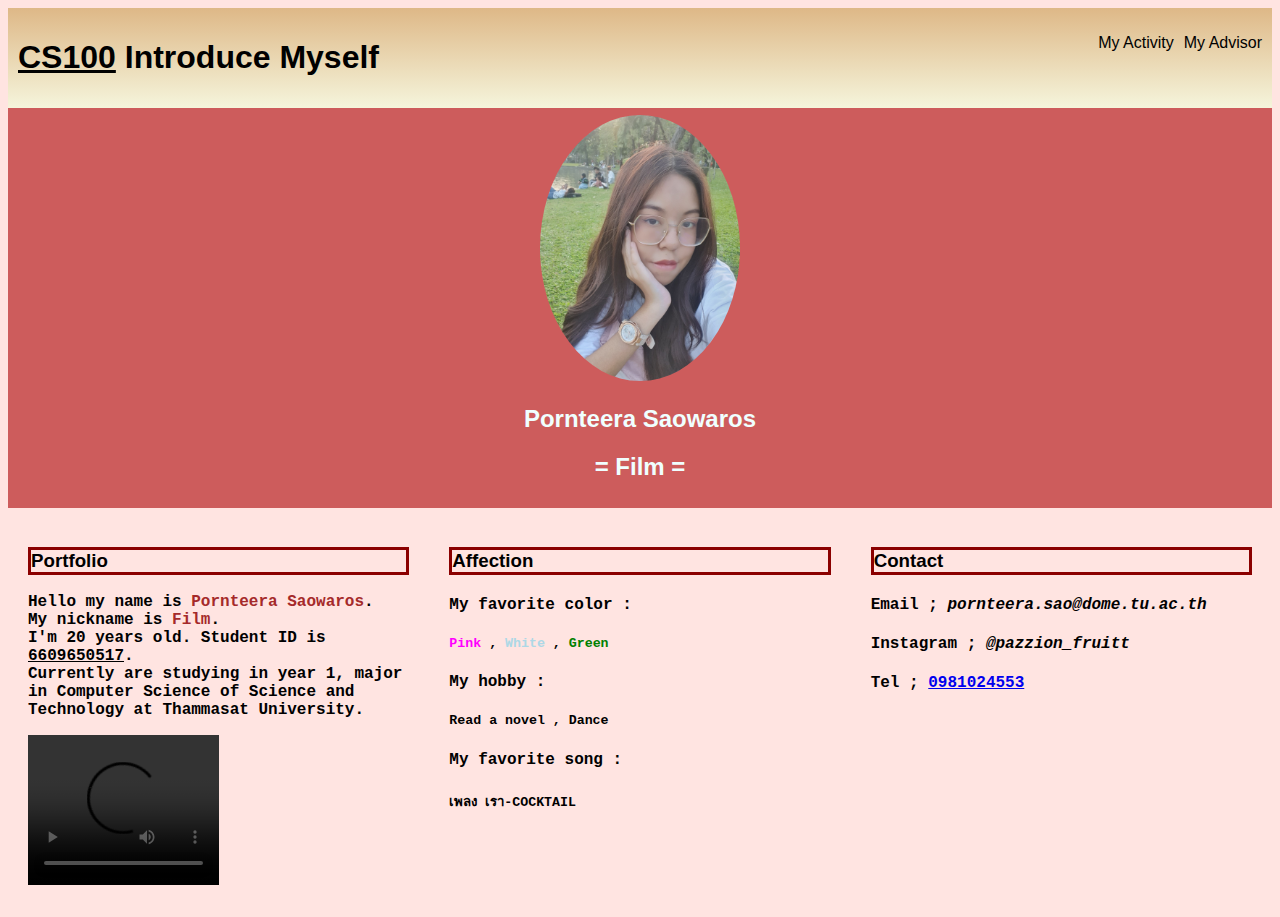
==== index.html @ 57b4b3fb "cd" ====
<!DOCTYPE html>
<html>
    <head>
        <title>Homepage</title>
            <link rel="stylesheet" href="CSS/My CSTU passport.css">
    </head>
    <body>
        <style>body {background-color:mistyrose;} </style>
        <nav> 
            <div class="logo">
                <h1><u>CS100</u> Introduce Myself</h1>
            </div>
            <ul class="menu">
                <li><a link href="html/myActivities.html">My Activity</a></li>
                <li><a link href="html/myAdvisor.html">My Advisor</a></li>
            </ul>
            
        </nav>
        <section class="banner">
            <div class="banner-info">
                <img src="image/20230322_174156.jpg">
                <h2>Pornteera Saowaros</h2>
                <h2>= Film =</h2>

            </div>
        </section>
        <main>
            <div>
                <h3>Portfolio</h3>
                <p>Hello my name is <font color="brown">Pornteera Saowaros</font>. <br>My nickname is <font color="brown">Film</font>. <br> I'm 20 years old. Student ID is <u>6609650517</u>. 
                 <br> Currently are studying in year 1, major in Computer Science of Science and Technology at Thammasat University.</p>
                <video src="VDO/3 กันยายน ค.ศ. 2023.mp4" controls></video>
            </div>
            <div>
                <h3>Affection</h3>
                <h4>My favorite color : </h4> <h5><font color="magenta">Pink</font> , <font color="lightblue">White</font>
                , <font color="green">Green</font></h5>
                <h4>My hobby :</h4>
                 <h5>Read a novel , Dance </h5>
                <h4>My favorite song : </h4>
                 <h5>เพลง เรา-COCKTAIL</h5>
            </div>
            <div>
                <h3>Contact</h3>
                <h4>Email ; <em>pornteera.sao@dome.tu.ac.th</em></h4>
                <h4>Instagram ; <em>@pazzion_fruitt</em></h4>
                <h4>Tel ; <a href="tel:0981024553">0981024553</a></h4>
            </div>
        </main>
    </body>
</html>
---- CSS/My CSTU passport.css ----
h2{
    font-family: 'Gill Sans', 'Gill Sans MT', Calibri, 'Trebuchet MS', sans-serif;
}

h3{
    font-family: 'Gill Sans', 'Gill Sans MT', Calibri, 'Trebuchet MS', sans-serif;
    border-style: solid;
    border-color:darkred;
}
h4, h5{
    font-family: 'Courier New', Courier, monospace;
}
p{
    font-family: 'Courier New', Courier, monospace;
    font-weight: bold;
}
.banner{
    background-color: indianred;
    color: azure;
    height: 400px;
    display: flex;
    align-items: center;
    justify-content: center
   
}
.banner-info{
    text-align: center;
}
.banner-info img {
    width: 200px;
    border-radius: 100%;
}
main{
    display: grid;
    grid-template-columns: 1fr 1fr 1fr;
}
main div{
    padding: 20px;
}

main video{
    width: 50%;
}

nav{
    font-family: 'Gill Sans', 'Gill Sans MT', Calibri, 'Trebuchet MS', sans-serif;
    background-image: linear-gradient(burlywood,beige) ;
    display: flex;
    justify-content: space-between;
    padding: 10px;

}
.menu {
    display: flex;
    list-style: none;
}
.menu li{
    margin-left: 10px;
}
.menu li a{
    text-decoration: none;
    color: black;
}
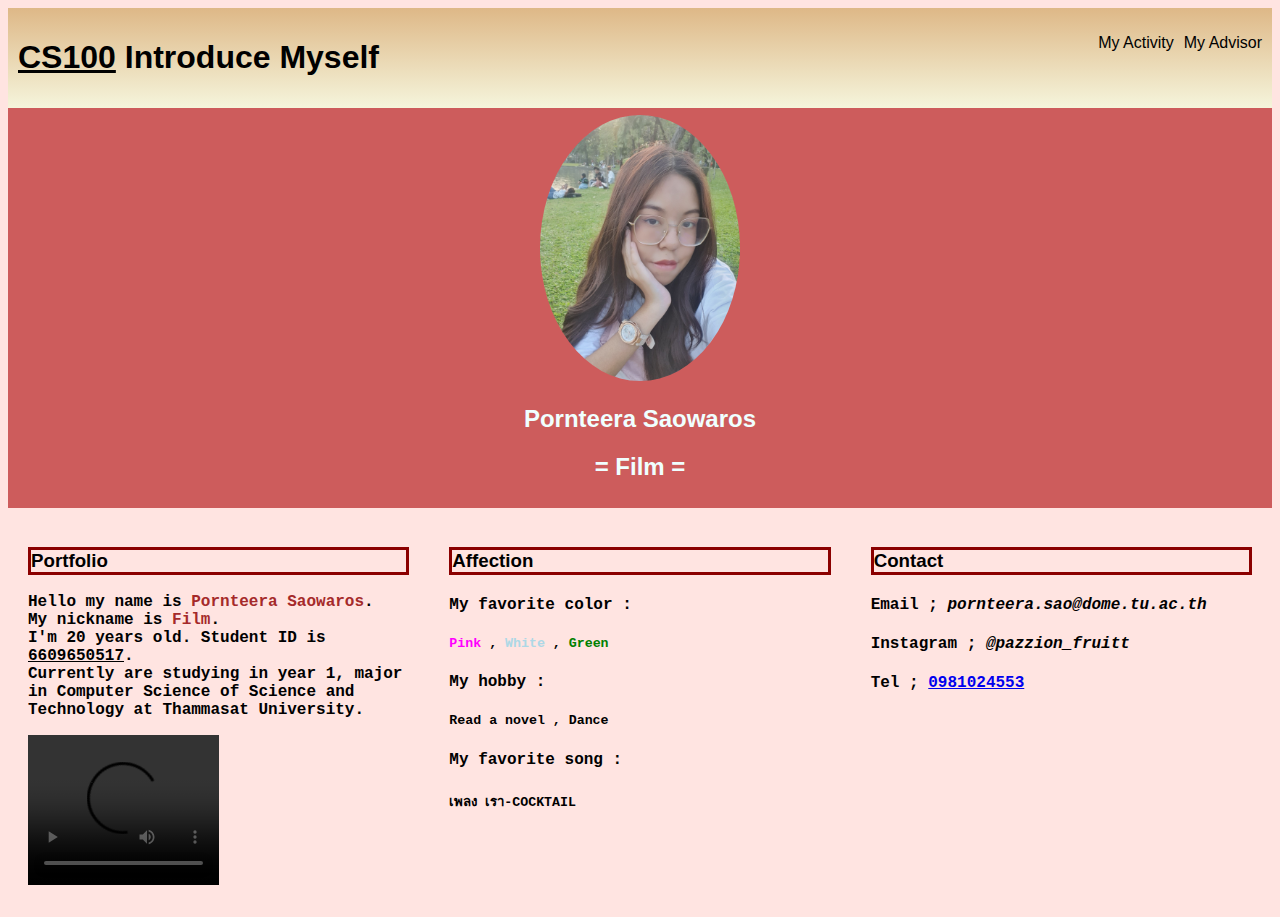
==== commit 5c8b46e4: "vv" ====
--- a/index.html
+++ b/index.html
@@ -14,7 +14,6 @@
                 <li><a link href="html/myActivities.html">My Activity</a></li>
                 <li><a link href="html/myAdvisor.html">My Advisor</a></li>
             </ul>
-            
         </nav>
         <section class="banner">
             <div class="banner-info">
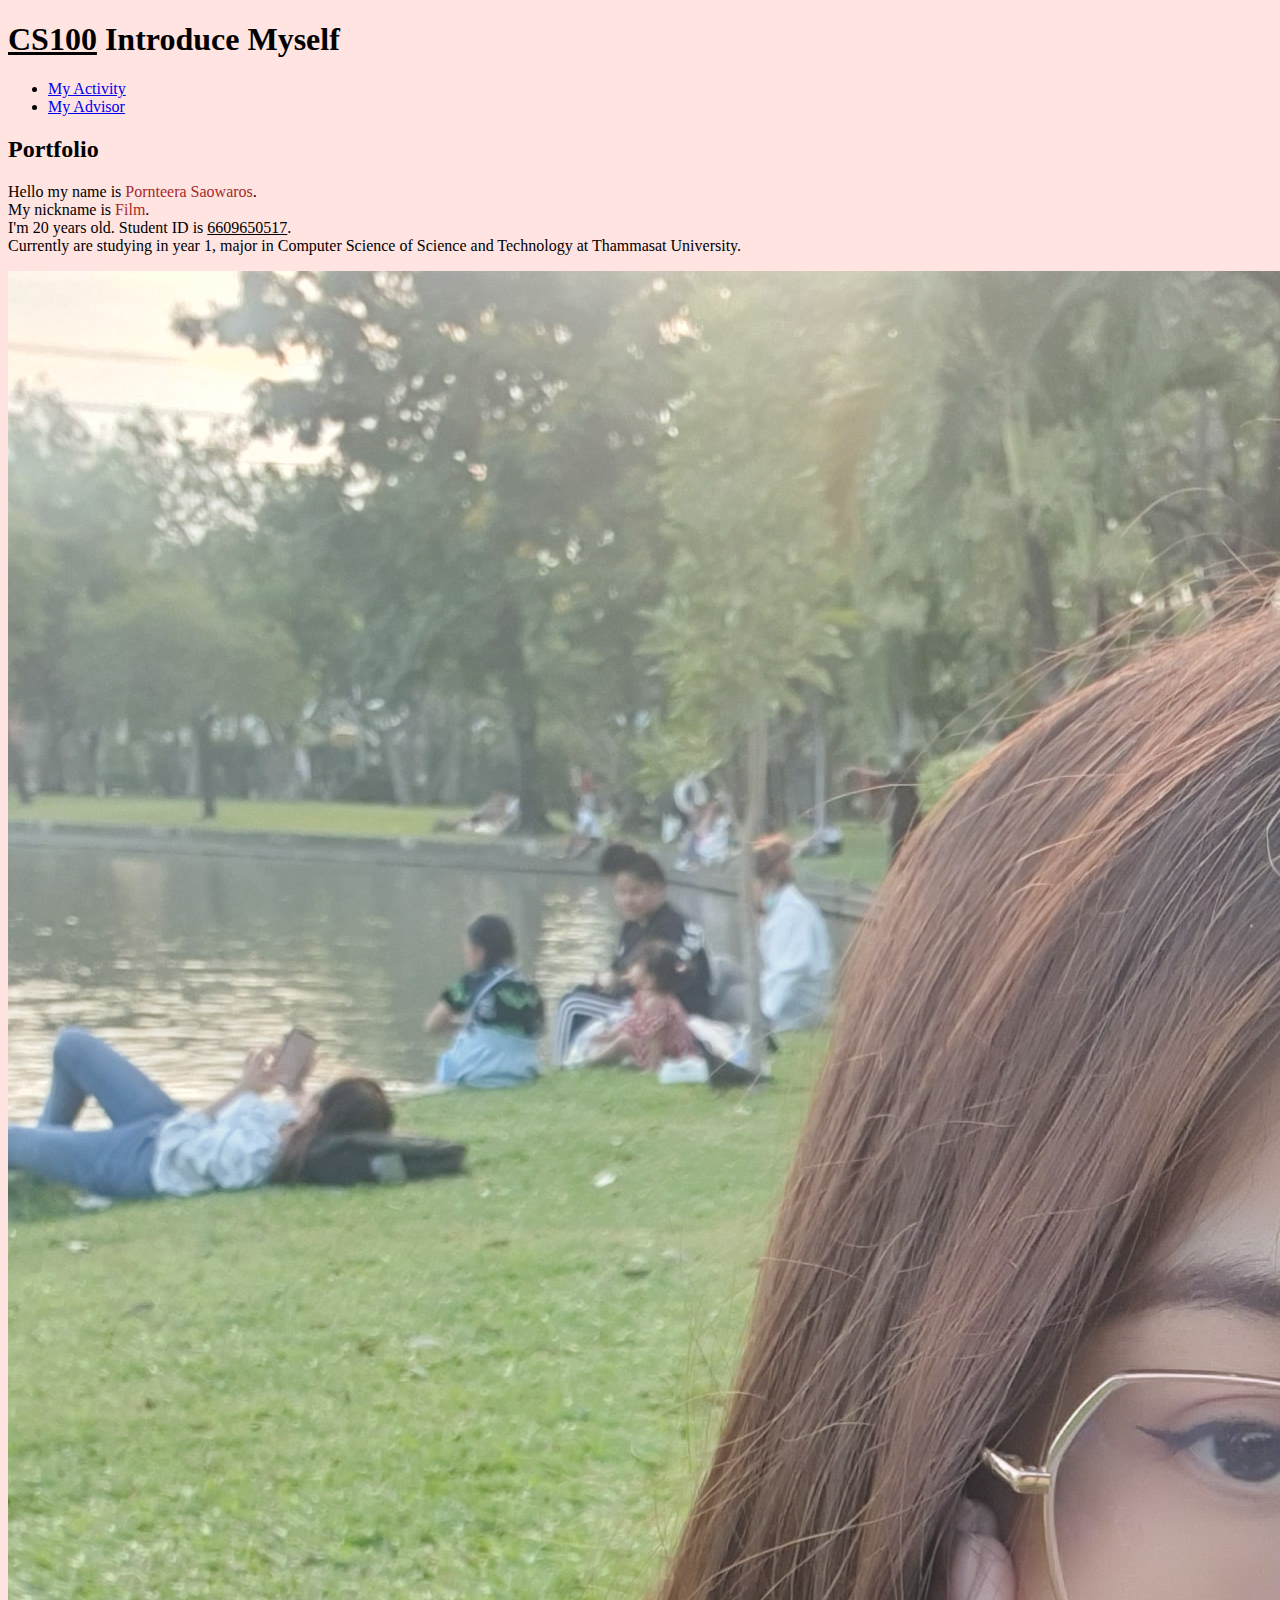
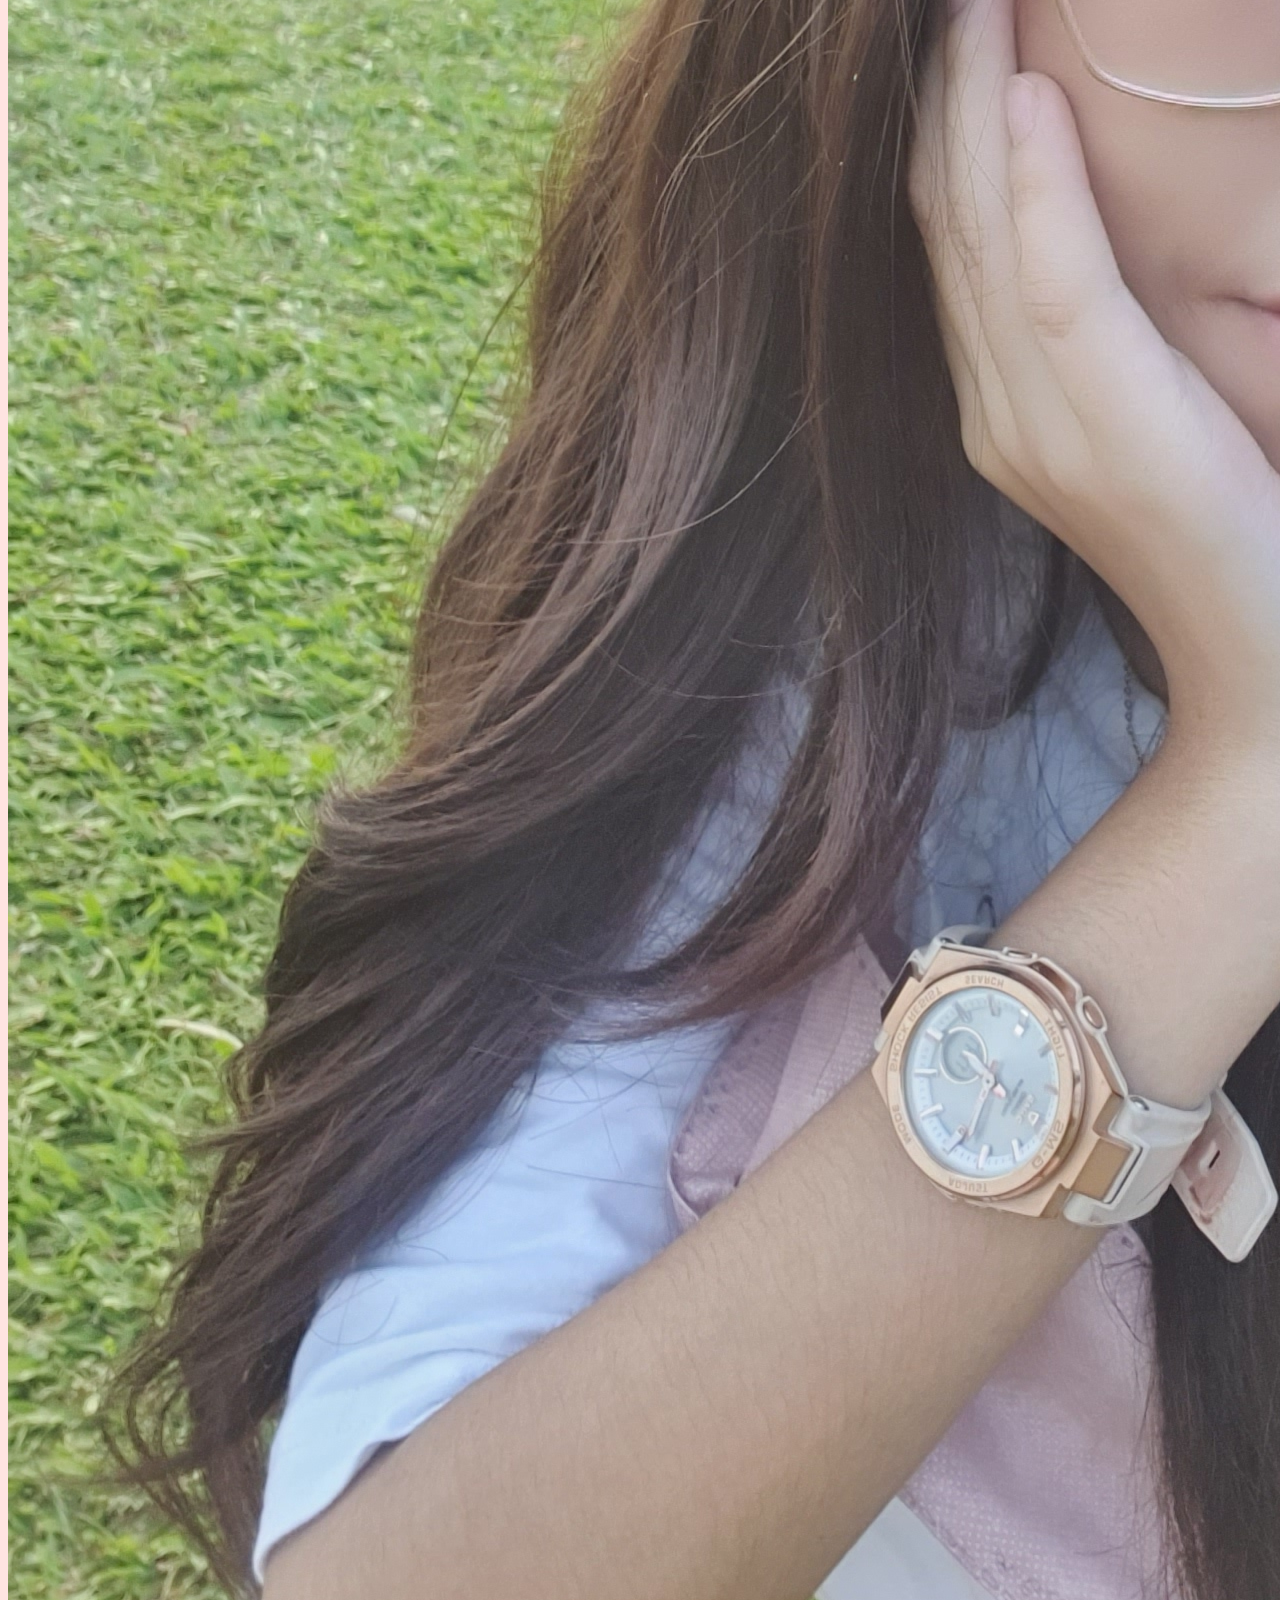
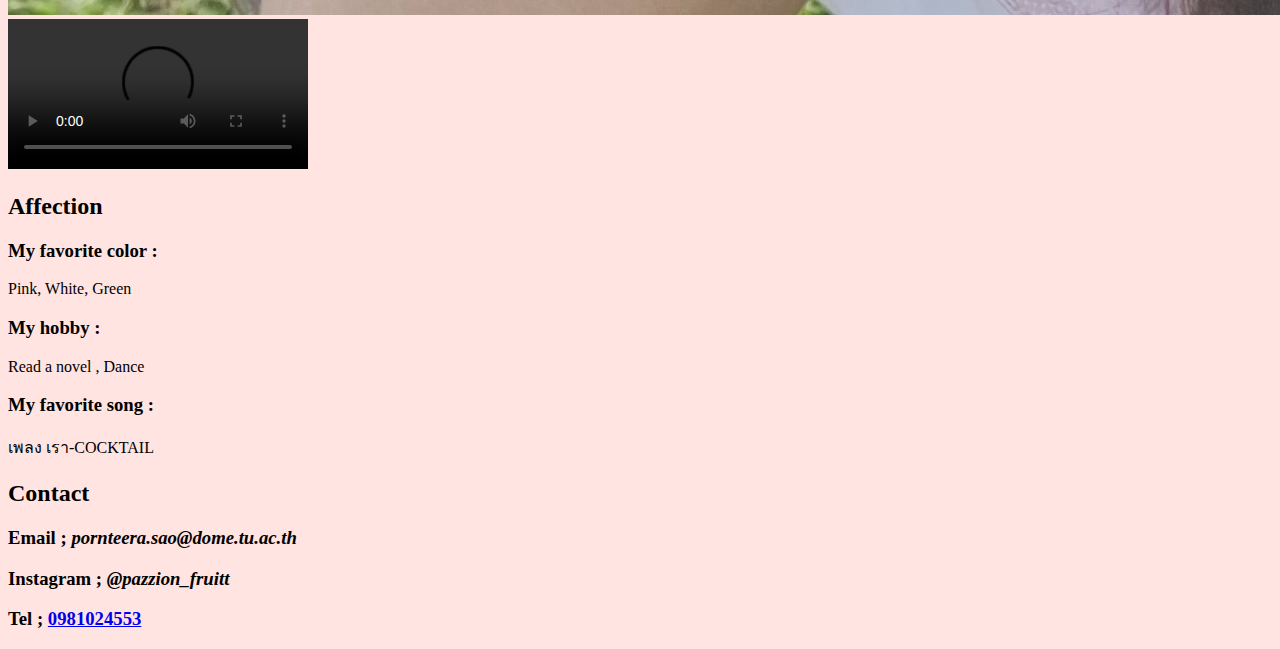
==== commit 4f3bde75: "2310" ====
--- a/index.html
+++ b/index.html
@@ -1,50 +1,52 @@
 <!DOCTYPE html>
 <html>
-    <head>
-        <title>Homepage</title>
-            <link rel="stylesheet" href="CSS/My CSTU passport.css">
-    </head>
-    <body>
-        <style>body {background-color:mistyrose;} </style>
-        <nav> 
-            <div class="logo">
-                <h1><u>CS100</u> Introduce Myself</h1>
-            </div>
-            <ul class="menu">
-                <li><a link href="html/myActivities.html">My Activity</a></li>
-                <li><a link href="html/myAdvisor.html">My Advisor</a></li>
-            </ul>
-        </nav>
-        <section class="banner">
-            <div class="banner-info">
-                <img src="image/20230322_174156.jpg">
-                <h2>Pornteera Saowaros</h2>
-                <h2>= Film =</h2>
+<head>
+    <title>Homepage</title>
+<meta name="viewport" content="width=device-width, initial-scale=1.0">
+<link rel="stylesheet" href="ex11.css">
+</head>
+<body>
+    <style>body {background-color:mistyrose;} </style>
+<div class="header">
+  <h1><u>CS100</u> Introduce Myself</h1>
+</div>
 
-            </div>
-        </section>
-        <main>
-            <div>
-                <h3>Portfolio</h3>
-                <p>Hello my name is <font color="brown">Pornteera Saowaros</font>. <br>My nickname is <font color="brown">Film</font>. <br> I'm 20 years old. Student ID is <u>6609650517</u>. 
-                 <br> Currently are studying in year 1, major in Computer Science of Science and Technology at Thammasat University.</p>
-                <video src="VDO/3 กันยายน ค.ศ. 2023.mp4" controls></video>
-            </div>
-            <div>
-                <h3>Affection</h3>
-                <h4>My favorite color : </h4> <h5><font color="magenta">Pink</font> , <font color="lightblue">White</font>
-                , <font color="green">Green</font></h5>
-                <h4>My hobby :</h4>
-                 <h5>Read a novel , Dance </h5>
-                <h4>My favorite song : </h4>
-                 <h5>เพลง เรา-COCKTAIL</h5>
-            </div>
-            <div>
-                <h3>Contact</h3>
-                <h4>Email ; <em>pornteera.sao@dome.tu.ac.th</em></h4>
-                <h4>Instagram ; <em>@pazzion_fruitt</em></h4>
-                <h4>Tel ; <a href="tel:0981024553">0981024553</a></h4>
-            </div>
-        </main>
-    </body>
+<div class="row">
+  <div class="col-3 col-s-3 menu">
+    <ul>
+        <li><a link href="html/myActivities.html">My Activity</a></li>
+        <li><a link href="html/myAdvisor.html">My Advisor</a></li>
+    </ul>
+  </div>
+
+  <div class="col-6 col-s-9">
+    <h2>Portfolio</h2>
+    <p>Hello my name is <font color="brown">Pornteera Saowaros</font>. <br>My nickname is <font color="brown">Film</font>. <br> I'm 20 years old. Student ID is <u>6609650517</u>. 
+    <br> Currently are studying in year 1, major in Computer Science of Science and Technology at Thammasat University.</p>
+    <img src="image/20230322_174156.jpg"> <br>
+    <video src="VDO/3 กันยายน ค.ศ. 2023.mp4" controls></video>
+  </div>
+  
+  
+  
+  <div class="col-3 col-s-12">
+    <div class="aside">
+      <h2>Affection</h2>
+      <h3>My favorite color : </h3> <p>Pink, White, Green</p>
+        <h3>My hobby :</h3>
+        <p>Read a novel , Dance </p>
+        <h3>My favorite song : </h3>
+        <p>เพลง เรา-COCKTAIL</p>
+    </div>
+  </div>
+</div>
+
+<div class="footer">
+    <h2>Contact</h2>
+    <h3>Email ; <em>pornteera.sao@dome.tu.ac.th</em></h3>
+    <h3>Instagram ; <em>@pazzion_fruitt</em></h3>
+    <h3>Tel ; <a href="tel:0981024553">0981024553</a></h3>
+</div>
+
+</body>
 </html>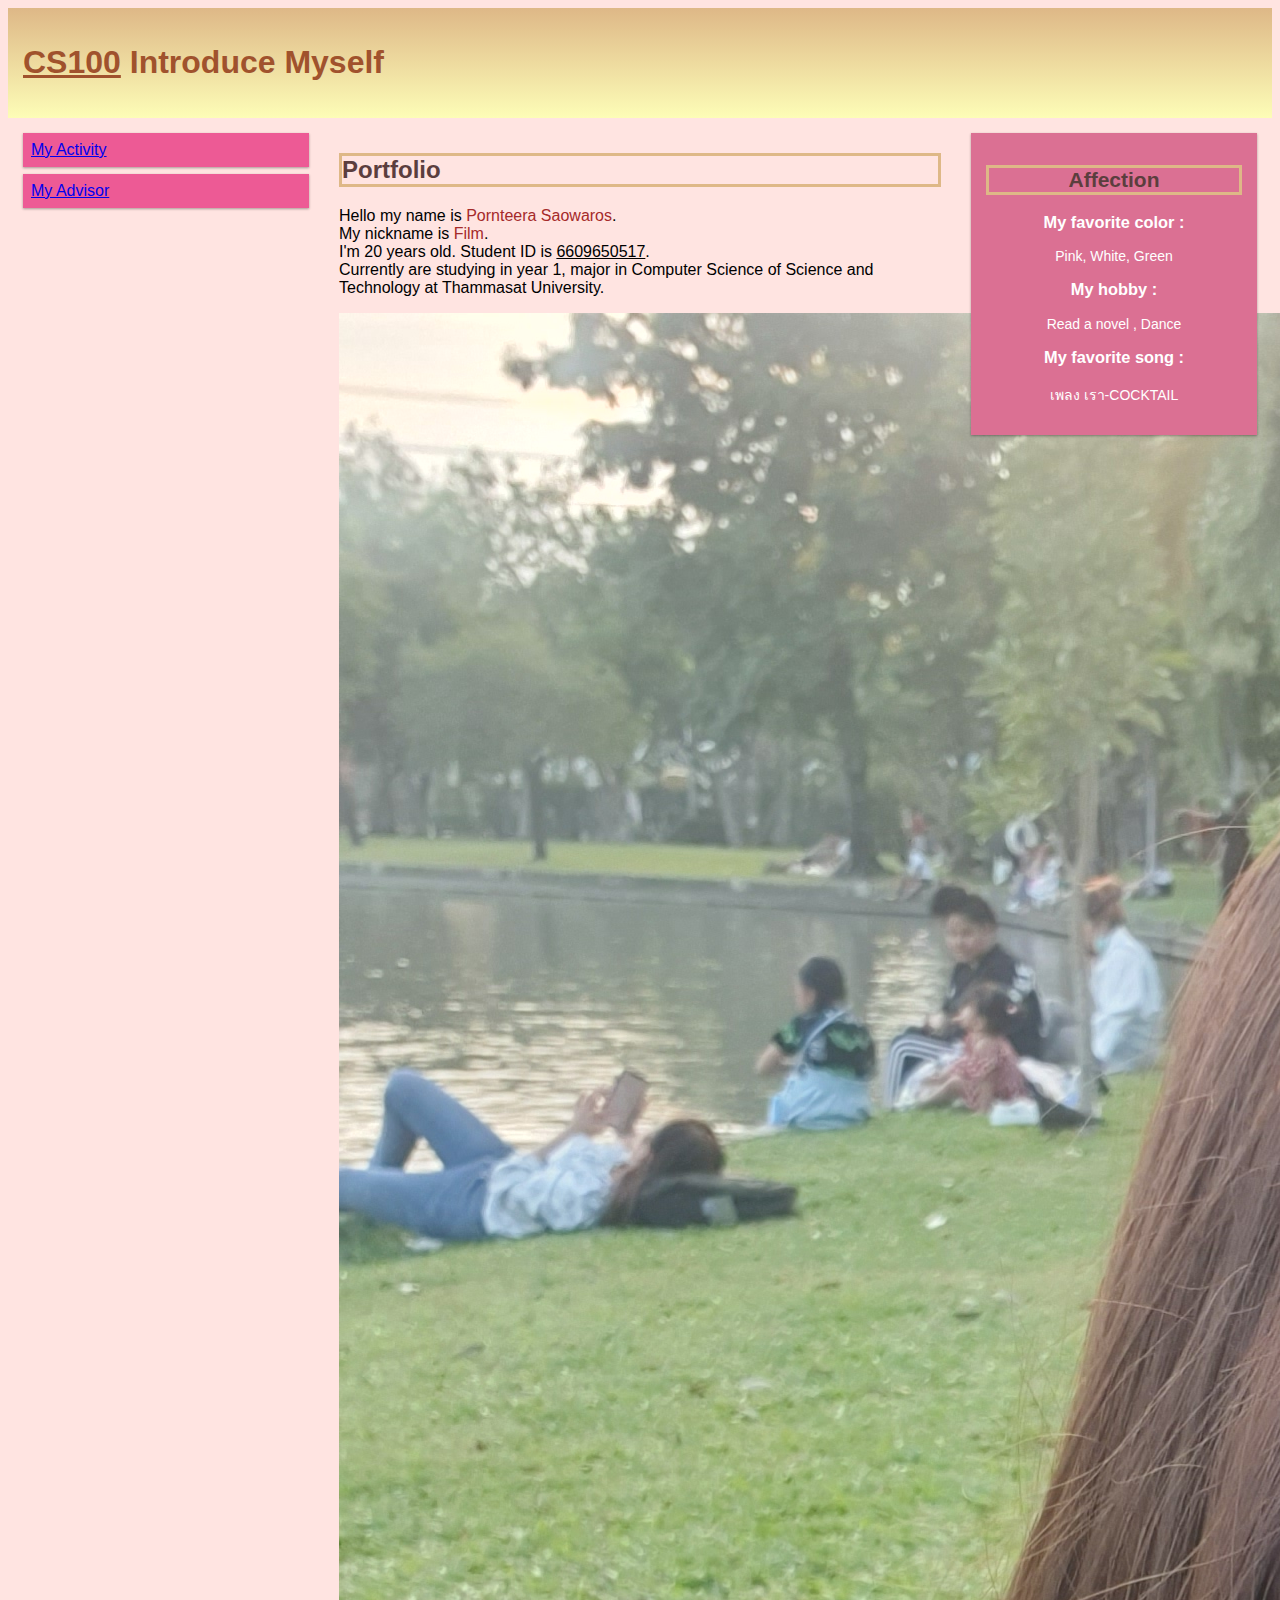
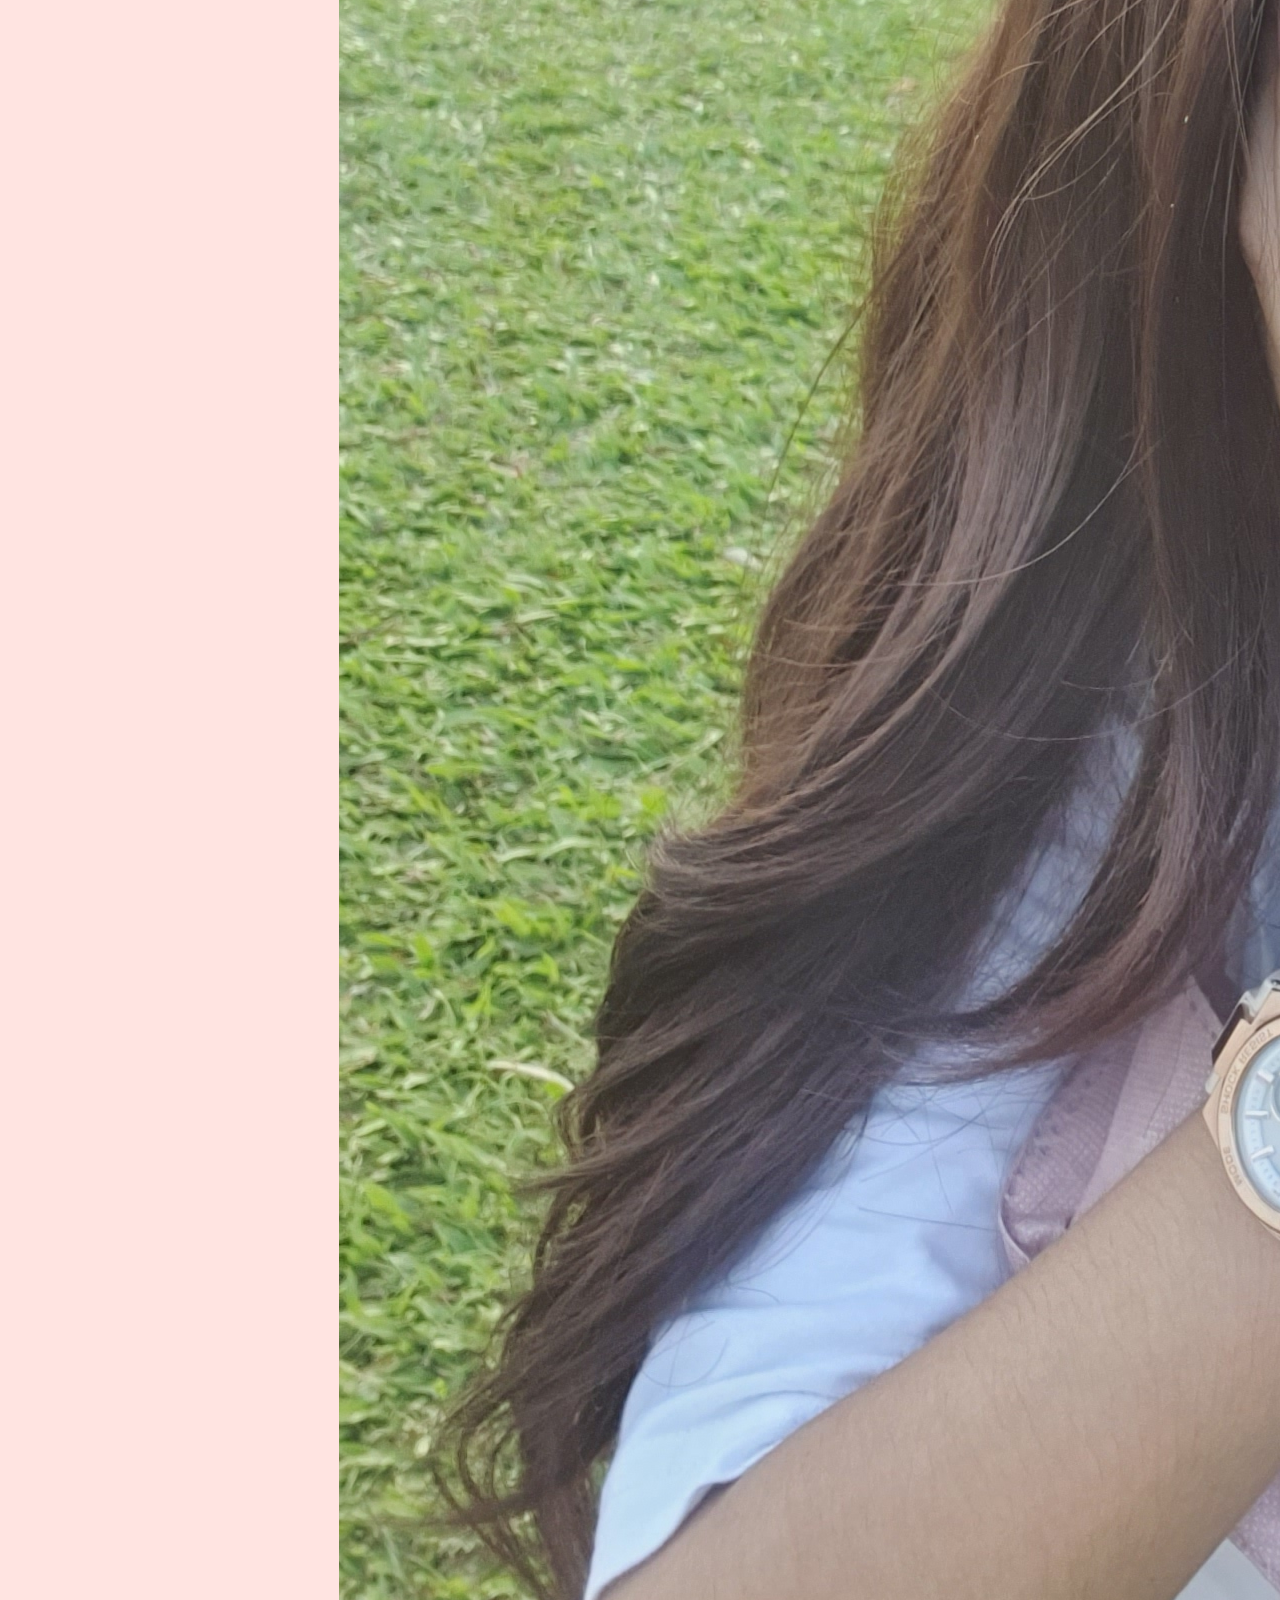
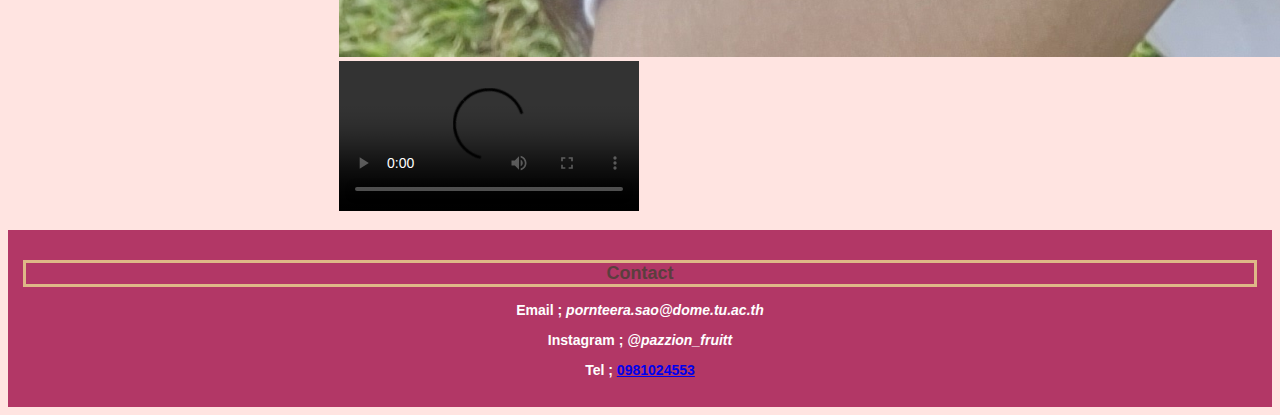
==== commit 6aca61d2: "231066" ====
--- a/index.html
+++ b/index.html
@@ -3,7 +3,7 @@
 <head>
     <title>Homepage</title>
 <meta name="viewport" content="width=device-width, initial-scale=1.0">
-<link rel="stylesheet" href="ex11.css">
+<link rel="stylesheet" href="CSS/My CSTU passport.css">
 </head>
 <body>
     <style>body {background-color:mistyrose;} </style>
--- a/CSS/My CSTU passport.css
+++ b/CSS/My CSTU passport.css
@@ -0,0 +1,102 @@
+* {
+    box-sizing: border-box;
+  }
+  h2{
+    border-style: solid;
+    border-color:burlywood;
+    color:rgb(91, 62, 62);
+    font-family: 'Gill Sans', 'Gill Sans MT', Calibri, 'Trebuchet MS', sans-serif;
+  }
+  
+  .row::after {
+    content: "";
+    clear: both;
+    display: table;
+  }
+  
+  [class*="col-"] {
+    float: left;
+    padding: 15px;
+  }
+  
+  html {
+    font-family: "Lucida Sans", sans-serif;
+  }
+  
+  .header {
+    font-family: 'Gill Sans', 'Gill Sans MT', Calibri, 'Trebuchet MS', sans-serif;
+    background-image: linear-gradient(burlywood,rgb(253, 253, 183)) ;;
+    color: sienna;
+    padding: 15px;
+  }
+  
+  .menu ul {
+    list-style-type: none;
+    margin: 0;
+    padding: 0;
+  }
+  
+  .menu li {
+    padding: 8px;
+    margin-bottom: 7px;
+    background-color: rgb(237, 90, 149);
+    color: #ffffff;
+    box-shadow: 0 1px 3px rgba(0,0,0,0.12), 0 1px 2px rgba(0,0,0,0.24);
+  }
+  
+  .menu li:hover {
+    background-color: #b23766;
+  }
+  
+  .aside {
+    background-color:palevioletred;
+    padding: 15px;
+    color: #ffffff;
+    text-align: center;
+    font-size: 14px;
+    box-shadow: 0 1px 3px rgba(0,0,0,0.12), 0 1px 2px rgba(0,0,0,0.24);
+  }
+  
+  .footer {
+    background-color:#b23766;
+    color:rgb(255, 255, 255);
+    text-align: center;
+    font-size: 12px;
+    padding: 15px;
+  }
+  
+  /* For mobile phones: */
+  [class*="col-"] {
+    width: 100%;
+  }
+  
+  @media only screen and (min-width: 600px) {
+    /* For tablets: */
+    .col-s-1 {width: 8.33%;}
+    .col-s-2 {width: 16.66%;}
+    .col-s-3 {width: 25%;}
+    .col-s-4 {width: 33.33%;}
+    .col-s-5 {width: 41.66%;}
+    .col-s-6 {width: 50%;}
+    .col-s-7 {width: 58.33%;}
+    .col-s-8 {width: 66.66%;}
+    .col-s-9 {width: 75%;}
+    .col-s-10 {width: 83.33%;}
+    .col-s-11 {width: 91.66%;}
+    .col-s-12 {width: 100%;}
+  }
+  @media only screen and (min-width: 768px) {
+    /* For desktop: */
+    .col-1 {width: 8.33%;}
+    .col-2 {width: 16.66%;}
+    .col-3 {width: 25%;}
+    .col-4 {width: 33.33%;}
+    .col-5 {width: 41.66%;}
+    .col-6 {width: 50%;}
+    .col-7 {width: 58.33%;}
+    .col-8 {width: 66.66%;}
+    .col-9 {width: 75%;}
+    .col-10 {width: 83.33%;}
+    .col-11 {width: 91.66%;}
+    .col-12 {width: 100%;}
+  }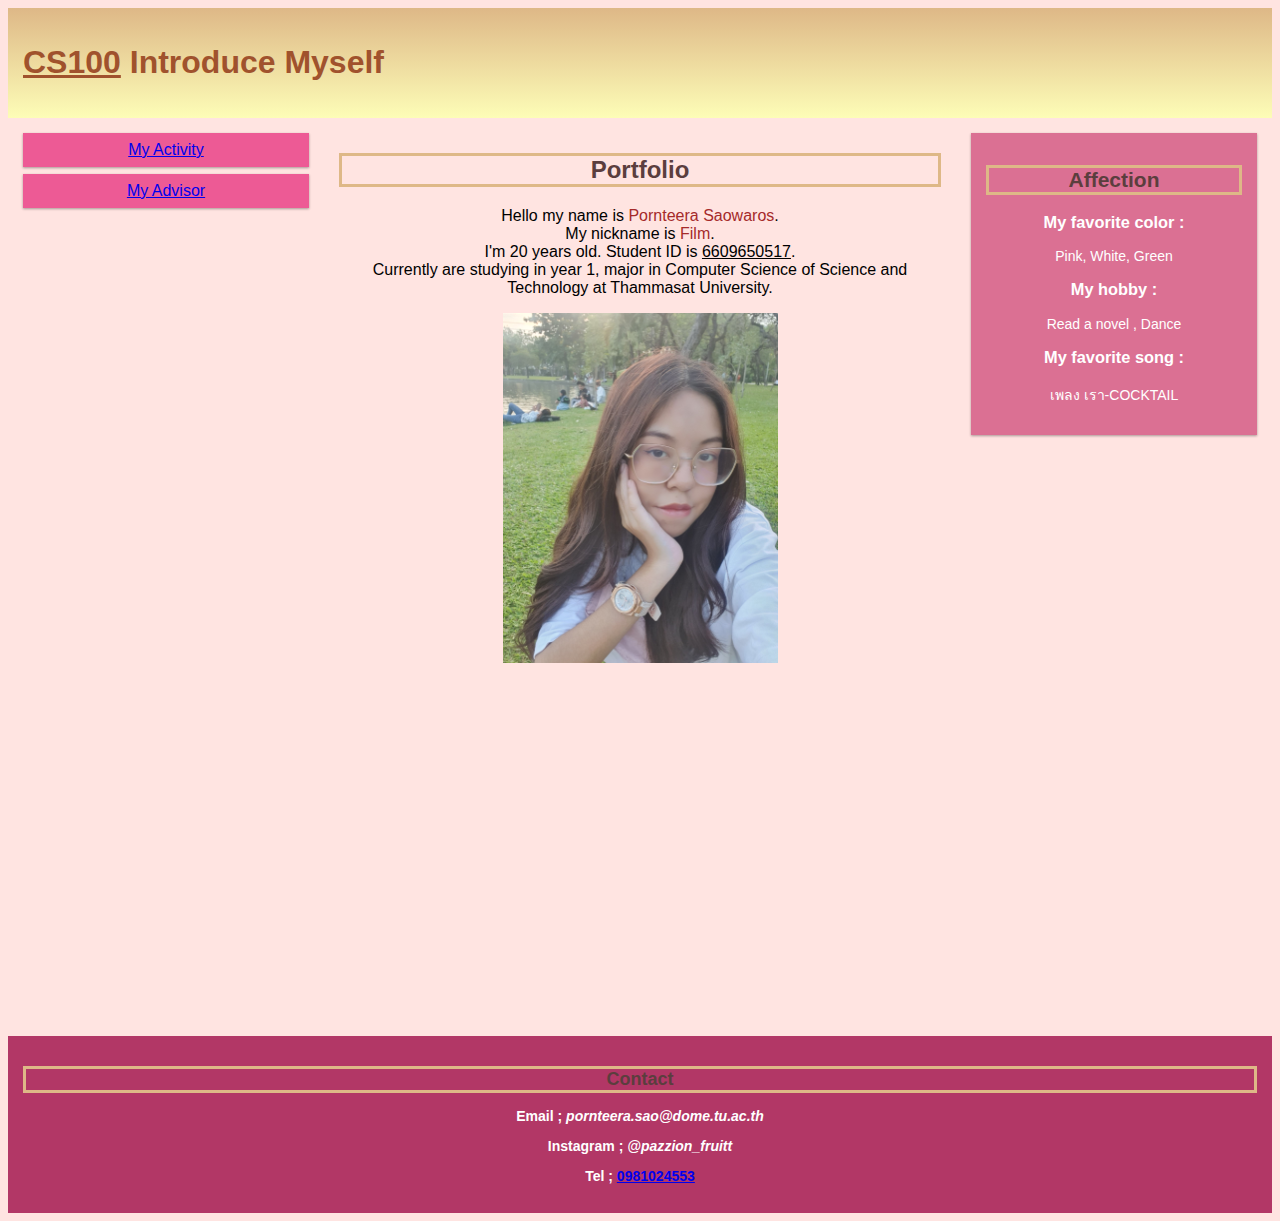
==== commit b40beab7: "231066-1" ====
--- a/index.html
+++ b/index.html
@@ -23,11 +23,9 @@
     <h2>Portfolio</h2>
     <p>Hello my name is <font color="brown">Pornteera Saowaros</font>. <br>My nickname is <font color="brown">Film</font>. <br> I'm 20 years old. Student ID is <u>6609650517</u>. 
     <br> Currently are studying in year 1, major in Computer Science of Science and Technology at Thammasat University.</p>
-    <img src="image/20230322_174156.jpg"> <br>
-    <video src="VDO/3 กันยายน ค.ศ. 2023.mp4" controls></video>
+    <img src="image/20230322_174156.jpg" width="275" height="350"> 
+    <video src="VDO/3 กันยายน ค.ศ. 2023.mp4" width="325" height="350"></video>
   </div>
-  
-  
   
   <div class="col-3 col-s-12">
     <div class="aside">
--- a/CSS/My CSTU passport.css
+++ b/CSS/My CSTU passport.css
@@ -48,6 +48,7 @@
     background-color: #b23766;
   }
   
+
   .aside {
     background-color:palevioletred;
     padding: 15px;
@@ -68,6 +69,7 @@
   /* For mobile phones: */
   [class*="col-"] {
     width: 100%;
+    text-align: center;
   }
   
   @media only screen and (min-width: 600px) {
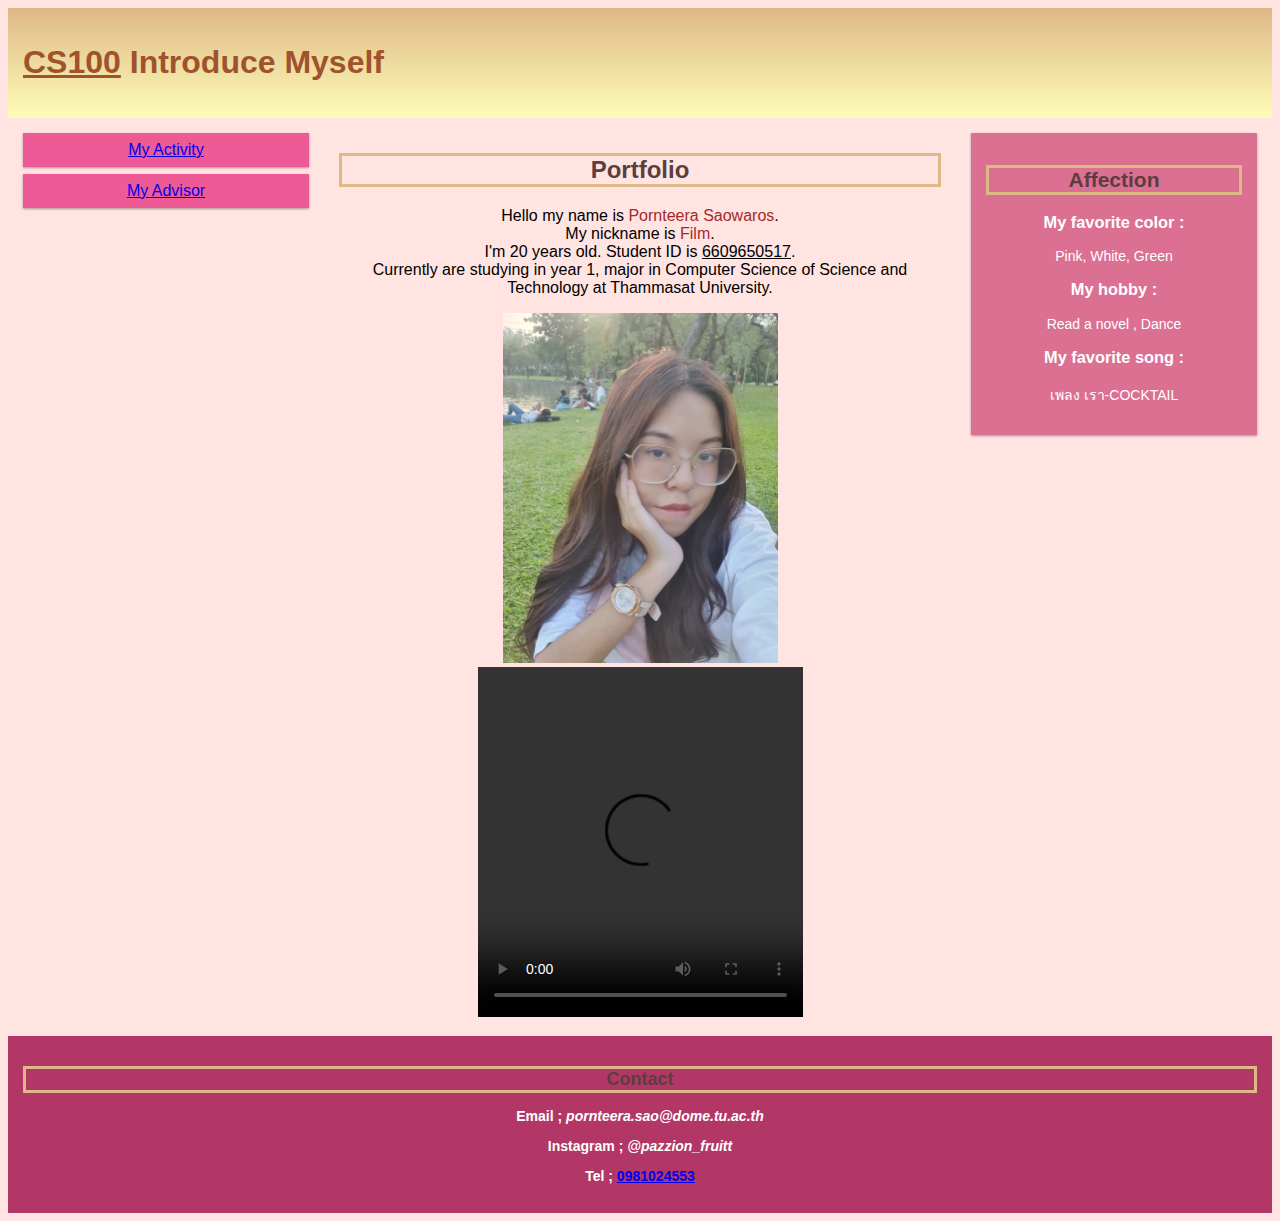
==== commit b38a8edf: "231066-2" ====
--- a/index.html
+++ b/index.html
@@ -24,7 +24,7 @@
     <p>Hello my name is <font color="brown">Pornteera Saowaros</font>. <br>My nickname is <font color="brown">Film</font>. <br> I'm 20 years old. Student ID is <u>6609650517</u>. 
     <br> Currently are studying in year 1, major in Computer Science of Science and Technology at Thammasat University.</p>
     <img src="image/20230322_174156.jpg" width="275" height="350"> 
-    <video src="VDO/3 กันยายน ค.ศ. 2023.mp4" width="325" height="350"></video>
+    <video src="VDO/3 กันยายน ค.ศ. 2023.mp4" width="325" height="350" controls></video>
   </div>
   
   <div class="col-3 col-s-12">
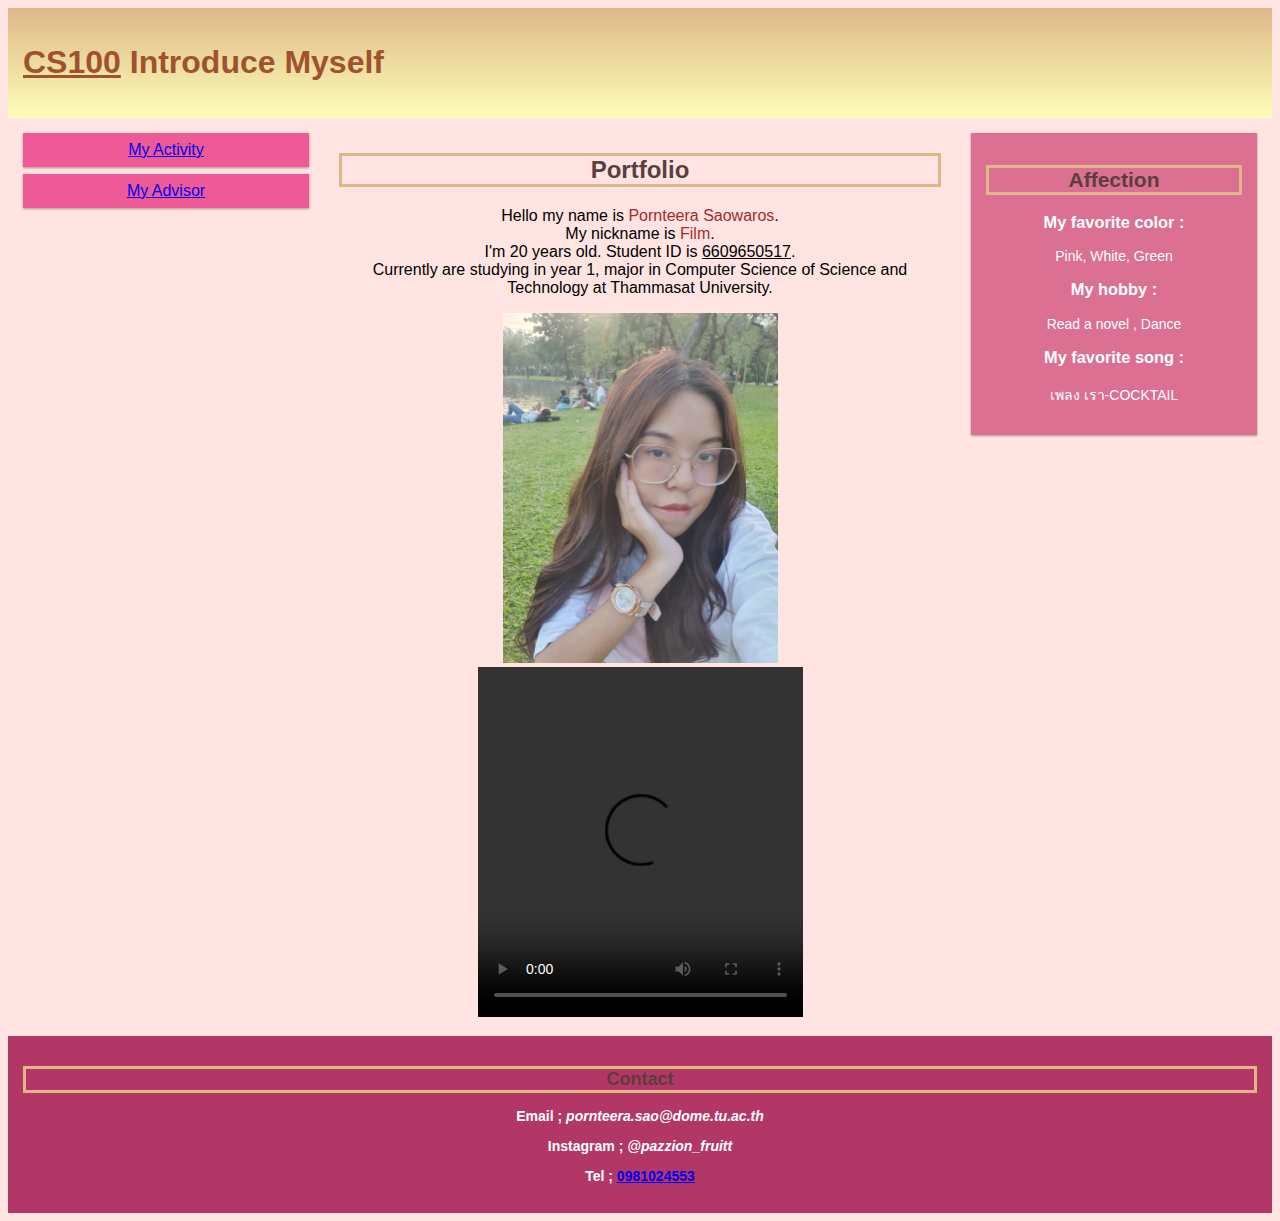
==== commit 9b9ad19f: "231066-4" ====
--- a/index.html
+++ b/index.html
@@ -24,7 +24,7 @@
     <p>Hello my name is <font color="brown">Pornteera Saowaros</font>. <br>My nickname is <font color="brown">Film</font>. <br> I'm 20 years old. Student ID is <u>6609650517</u>. 
     <br> Currently are studying in year 1, major in Computer Science of Science and Technology at Thammasat University.</p>
     <img src="image/20230322_174156.jpg" width="275" height="350"> 
-    <video src="VDO/3 กันยายน ค.ศ. 2023.mp4" width="325" height="350" controls></video>
+    <video src="VDO/3 กันยายน ค.ศ. 2023.mp4" width="325" height="350" controls > </video>
   </div>
   
   <div class="col-3 col-s-12">
